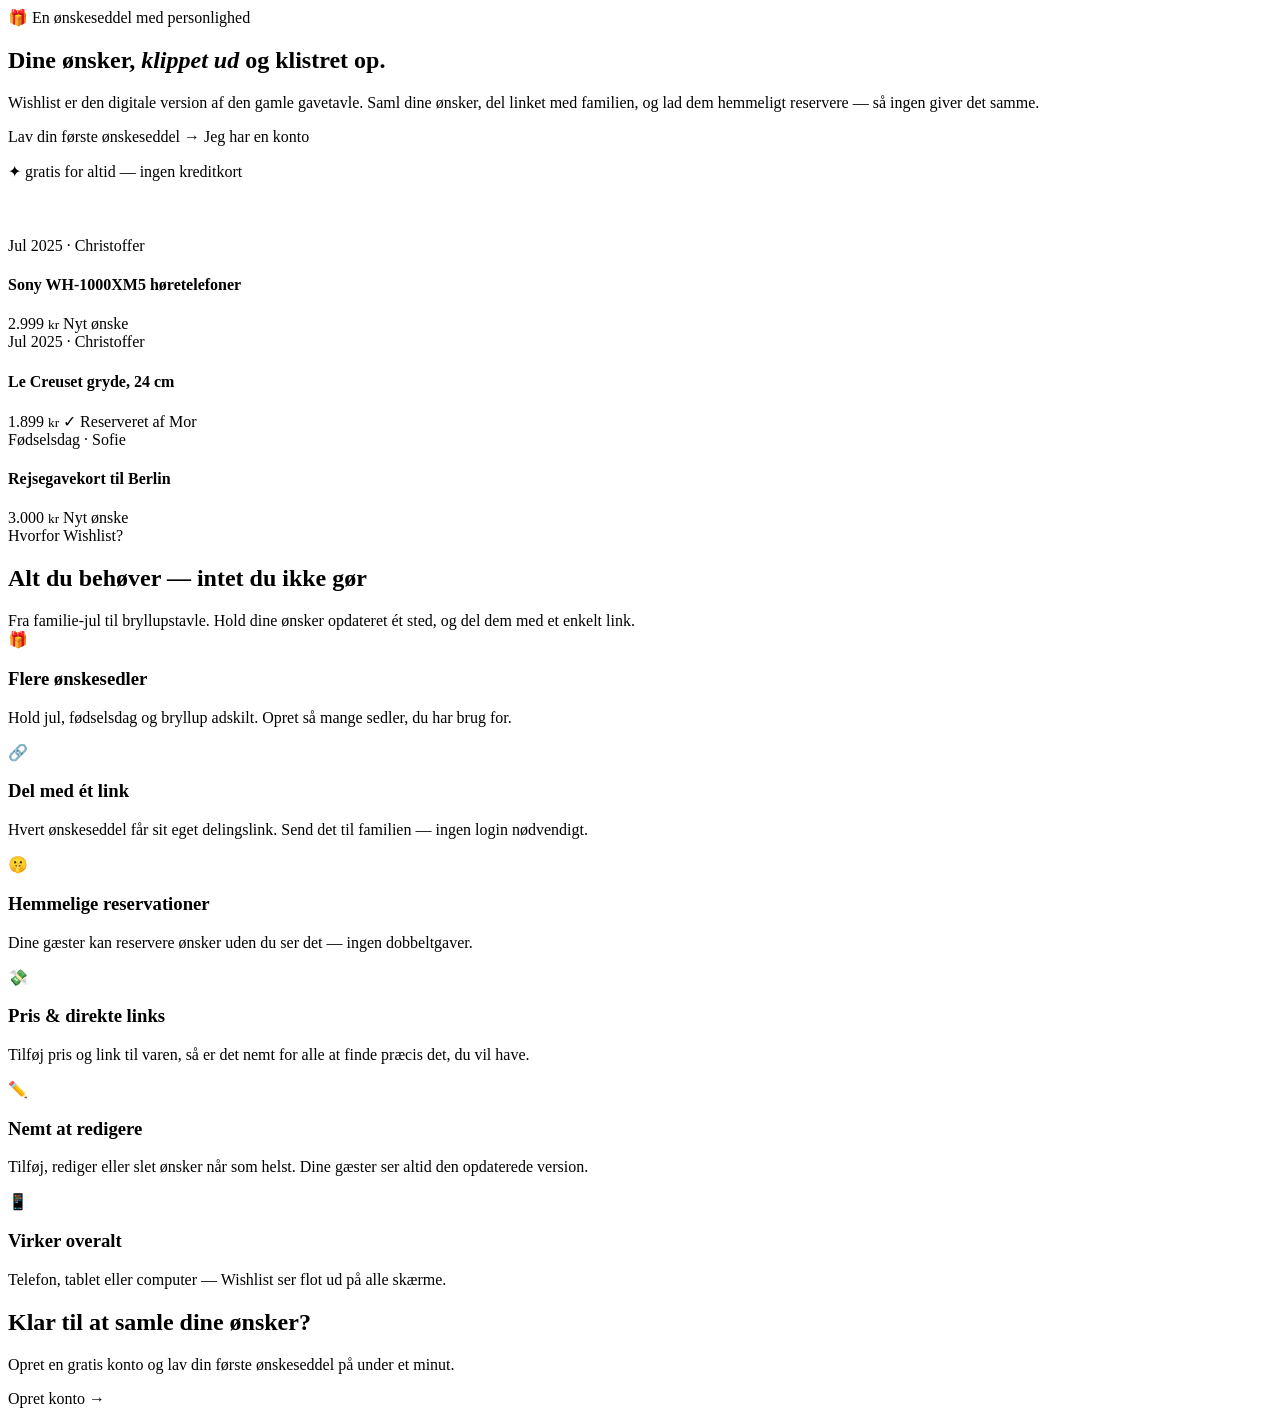
==== src/main/resources/templates/index.html @ cfe1e7b5 "Rebuild for Render.com with new scrapbook design - Add H2 demo profile so the app runs without an ex" ====
<!DOCTYPE html>
<html xmlns:th="http://www.thymeleaf.org" lang="da">
<head th:replace="~{fragments/layout :: head('Alle dine ønsker samlet ét sted')}"></head>
<body>

<header th:replace="~{fragments/layout :: header('home')}"></header>

<section class="hero">
    <span class="eyebrow">🎁 En ønskeseddel med personlighed</span>
    <h1>Dine ønsker, <em>klippet ud</em> og klistret op.</h1>
    <p class="lede">
        Wishlist er den digitale version af den gamle gavetavle. Saml dine ønsker,
        del linket med familien, og lad dem hemmeligt reservere — så ingen
        giver det samme.
    </p>
    <div class="cta-row">
        <a th:href="@{/register}" class="btn primary lg">Lav din første ønskeseddel <span class="arrow">→</span></a>
        <a th:href="@{/login}" class="btn ghost lg">Jeg har en konto</a>
    </div>
    <p class="scribble">✦ gratis for altid — ingen kreditkort</p>

    <div class="hero-collage" style="margin-top: 56px;">
        <div class="tag">
            <span class="k">Jul 2025 · Christoffer</span>
            <h4>Sony WH-1000XM5 høretelefoner</h4>
            <span class="price">2.999 <small>kr</small></span>
            <span class="mini-chip">Nyt ønske</span>
        </div>
        <div class="tag">
            <span class="k">Jul 2025 · Christoffer</span>
            <h4>Le Creuset gryde, 24 cm</h4>
            <span class="price">1.899 <small>kr</small></span>
            <span class="mini-chip ok">✓ Reserveret af Mor</span>
        </div>
        <div class="tag">
            <span class="k">Fødselsdag · Sofie</span>
            <h4>Rejsegavekort til Berlin</h4>
            <span class="price">3.000 <small>kr</small></span>
            <span class="mini-chip">Nyt ønske</span>
        </div>
    </div>
</section>

<section class="feature-section">
    <div class="head">
        <span class="eyebrow sun">Hvorfor Wishlist?</span>
        <h2>Alt du behøver — intet du ikke gør</h2>
        <p class="lede" style="margin: 0 auto;">
            Fra familie-jul til bryllupstavle. Hold dine ønsker opdateret ét sted,
            og del dem med et enkelt link.
        </p>
    </div>

    <div class="grid-3">
        <div class="feat" data-stagger="1">
            <div class="ic pink">🎁</div>
            <h3>Flere ønskesedler</h3>
            <p>Hold jul, fødselsdag og bryllup adskilt. Opret så mange sedler, du har brug for.</p>
        </div>
        <div class="feat" data-stagger="2">
            <div class="ic sun">🔗</div>
            <h3>Del med ét link</h3>
            <p>Hvert ønskeseddel får sit eget delingslink. Send det til familien — ingen login nødvendigt.</p>
        </div>
        <div class="feat" data-stagger="3">
            <div class="ic sky">🤫</div>
            <h3>Hemmelige reservationer</h3>
            <p>Dine gæster kan reservere ønsker uden du ser det — ingen dobbeltgaver.</p>
        </div>
        <div class="feat" data-stagger="4">
            <div class="ic lime">💸</div>
            <h3>Pris &amp; direkte links</h3>
            <p>Tilføj pris og link til varen, så er det nemt for alle at finde præcis det, du vil have.</p>
        </div>
        <div class="feat" data-stagger="5">
            <div class="ic pink">✏️</div>
            <h3>Nemt at redigere</h3>
            <p>Tilføj, rediger eller slet ønsker når som helst. Dine gæster ser altid den opdaterede version.</p>
        </div>
        <div class="feat" data-stagger="6">
            <div class="ic sun">📱</div>
            <h3>Virker overalt</h3>
            <p>Telefon, tablet eller computer — Wishlist ser flot ud på alle skærme.</p>
        </div>
    </div>
</section>

<section class="cta-band">
    <div class="inner">
        <h2>Klar til at samle dine ønsker?</h2>
        <p>Opret en gratis konto og lav din første ønskeseddel på under et minut.</p>
        <a th:href="@{/register}" class="btn lime lg">Opret konto <span class="arrow">→</span></a>
    </div>
</section>

<footer th:replace="~{fragments/layout :: footer}"></footer>
</body>
</html>
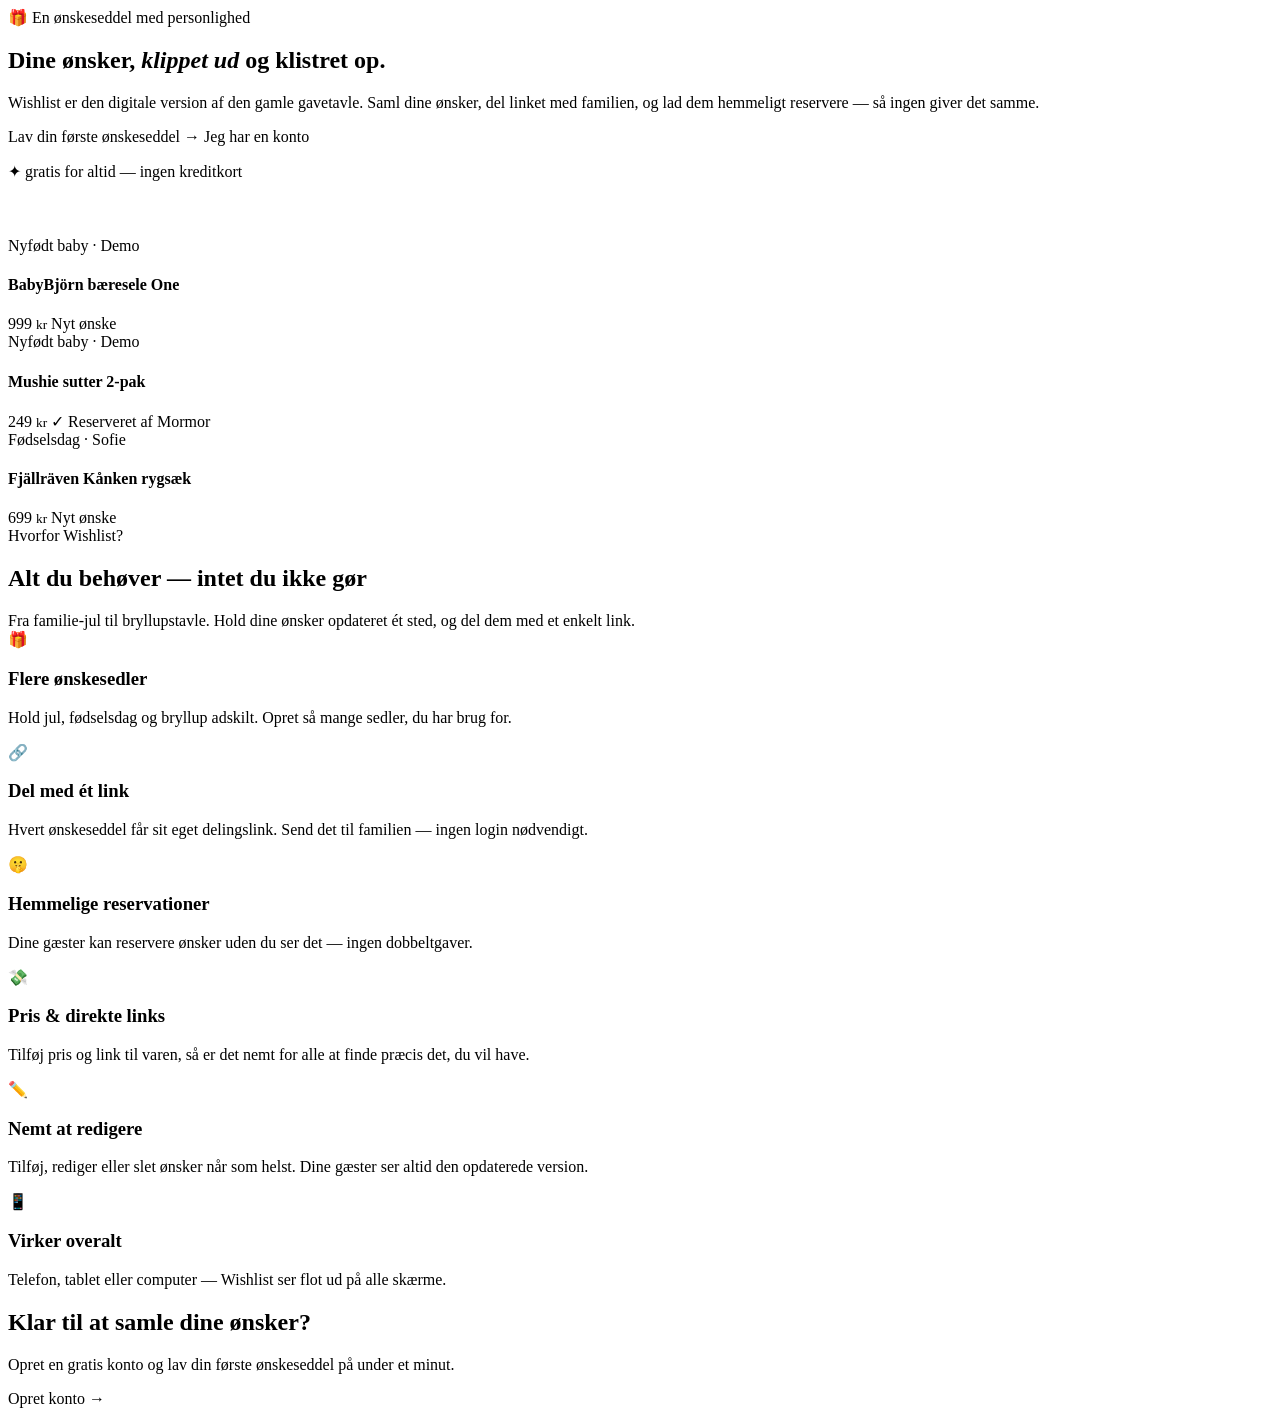
==== commit e5de03da: "Tweak copy and demo data" ====
--- a/src/main/resources/templates/index.html
+++ b/src/main/resources/templates/index.html
@@ -21,21 +21,21 @@
 
     <div class="hero-collage" style="margin-top: 56px;">
         <div class="tag">
-            <span class="k">Jul 2025 · Christoffer</span>
-            <h4>Sony WH-1000XM5 høretelefoner</h4>
-            <span class="price">2.999 <small>kr</small></span>
+            <span class="k">Nyfødt baby · Demo</span>
+            <h4>BabyBjörn bæresele One</h4>
+            <span class="price">999 <small>kr</small></span>
             <span class="mini-chip">Nyt ønske</span>
         </div>
         <div class="tag">
-            <span class="k">Jul 2025 · Christoffer</span>
-            <h4>Le Creuset gryde, 24 cm</h4>
-            <span class="price">1.899 <small>kr</small></span>
-            <span class="mini-chip ok">✓ Reserveret af Mor</span>
+            <span class="k">Nyfødt baby · Demo</span>
+            <h4>Mushie sutter 2-pak</h4>
+            <span class="price">249 <small>kr</small></span>
+            <span class="mini-chip ok">✓ Reserveret af Mormor</span>
         </div>
         <div class="tag">
             <span class="k">Fødselsdag · Sofie</span>
-            <h4>Rejsegavekort til Berlin</h4>
-            <span class="price">3.000 <small>kr</small></span>
+            <h4>Fjällräven Kånken rygsæk</h4>
+            <span class="price">699 <small>kr</small></span>
             <span class="mini-chip">Nyt ønske</span>
         </div>
     </div>
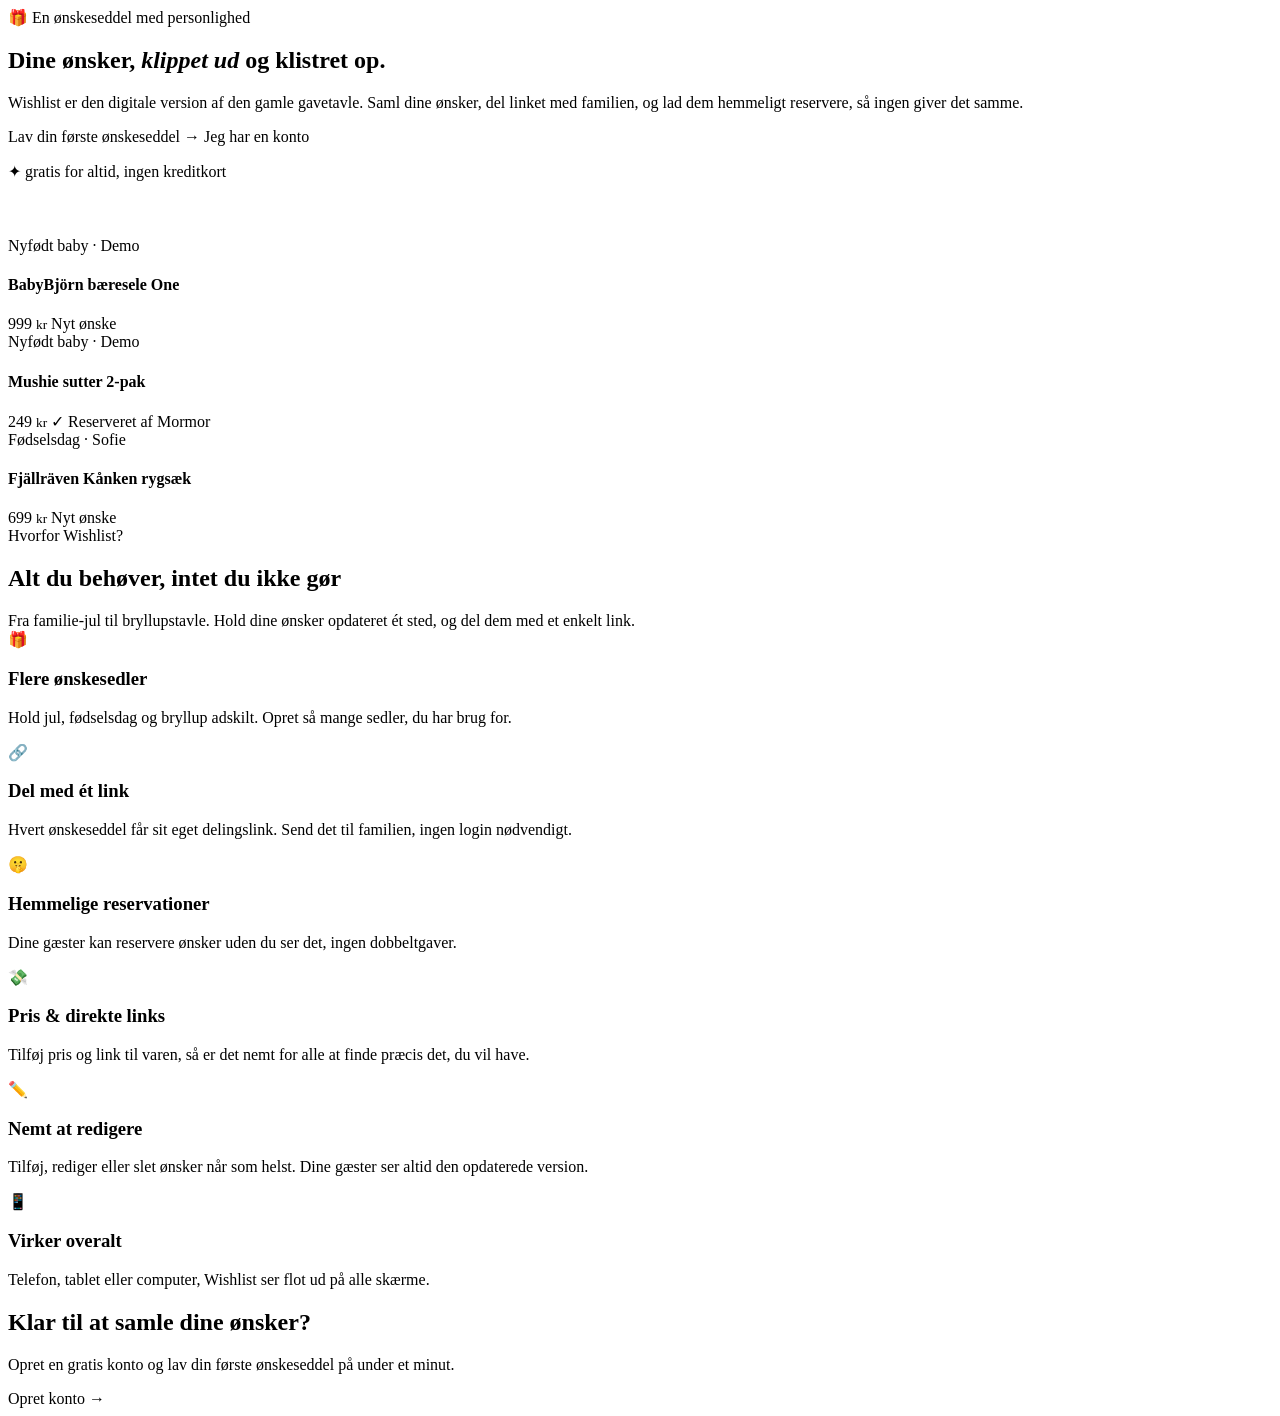
==== commit 91e03ee6: "Minor copy tweaks" ====
--- a/src/main/resources/templates/index.html
+++ b/src/main/resources/templates/index.html
@@ -10,14 +10,14 @@
     <h1>Dine ønsker, <em>klippet ud</em> og klistret op.</h1>
     <p class="lede">
         Wishlist er den digitale version af den gamle gavetavle. Saml dine ønsker,
-        del linket med familien, og lad dem hemmeligt reservere — så ingen
+        del linket med familien, og lad dem hemmeligt reservere, så ingen
         giver det samme.
     </p>
     <div class="cta-row">
         <a th:href="@{/register}" class="btn primary lg">Lav din første ønskeseddel <span class="arrow">→</span></a>
         <a th:href="@{/login}" class="btn ghost lg">Jeg har en konto</a>
     </div>
-    <p class="scribble">✦ gratis for altid — ingen kreditkort</p>
+    <p class="scribble">✦ gratis for altid, ingen kreditkort</p>
 
     <div class="hero-collage" style="margin-top: 56px;">
         <div class="tag">
@@ -44,7 +44,7 @@
 <section class="feature-section">
     <div class="head">
         <span class="eyebrow sun">Hvorfor Wishlist?</span>
-        <h2>Alt du behøver — intet du ikke gør</h2>
+        <h2>Alt du behøver, intet du ikke gør</h2>
         <p class="lede" style="margin: 0 auto;">
             Fra familie-jul til bryllupstavle. Hold dine ønsker opdateret ét sted,
             og del dem med et enkelt link.
@@ -60,12 +60,12 @@
         <div class="feat" data-stagger="2">
             <div class="ic sun">🔗</div>
             <h3>Del med ét link</h3>
-            <p>Hvert ønskeseddel får sit eget delingslink. Send det til familien — ingen login nødvendigt.</p>
+            <p>Hvert ønskeseddel får sit eget delingslink. Send det til familien, ingen login nødvendigt.</p>
         </div>
         <div class="feat" data-stagger="3">
             <div class="ic sky">🤫</div>
             <h3>Hemmelige reservationer</h3>
-            <p>Dine gæster kan reservere ønsker uden du ser det — ingen dobbeltgaver.</p>
+            <p>Dine gæster kan reservere ønsker uden du ser det, ingen dobbeltgaver.</p>
         </div>
         <div class="feat" data-stagger="4">
             <div class="ic lime">💸</div>
@@ -80,7 +80,7 @@
         <div class="feat" data-stagger="6">
             <div class="ic sun">📱</div>
             <h3>Virker overalt</h3>
-            <p>Telefon, tablet eller computer — Wishlist ser flot ud på alle skærme.</p>
+            <p>Telefon, tablet eller computer, Wishlist ser flot ud på alle skærme.</p>
         </div>
     </div>
 </section>
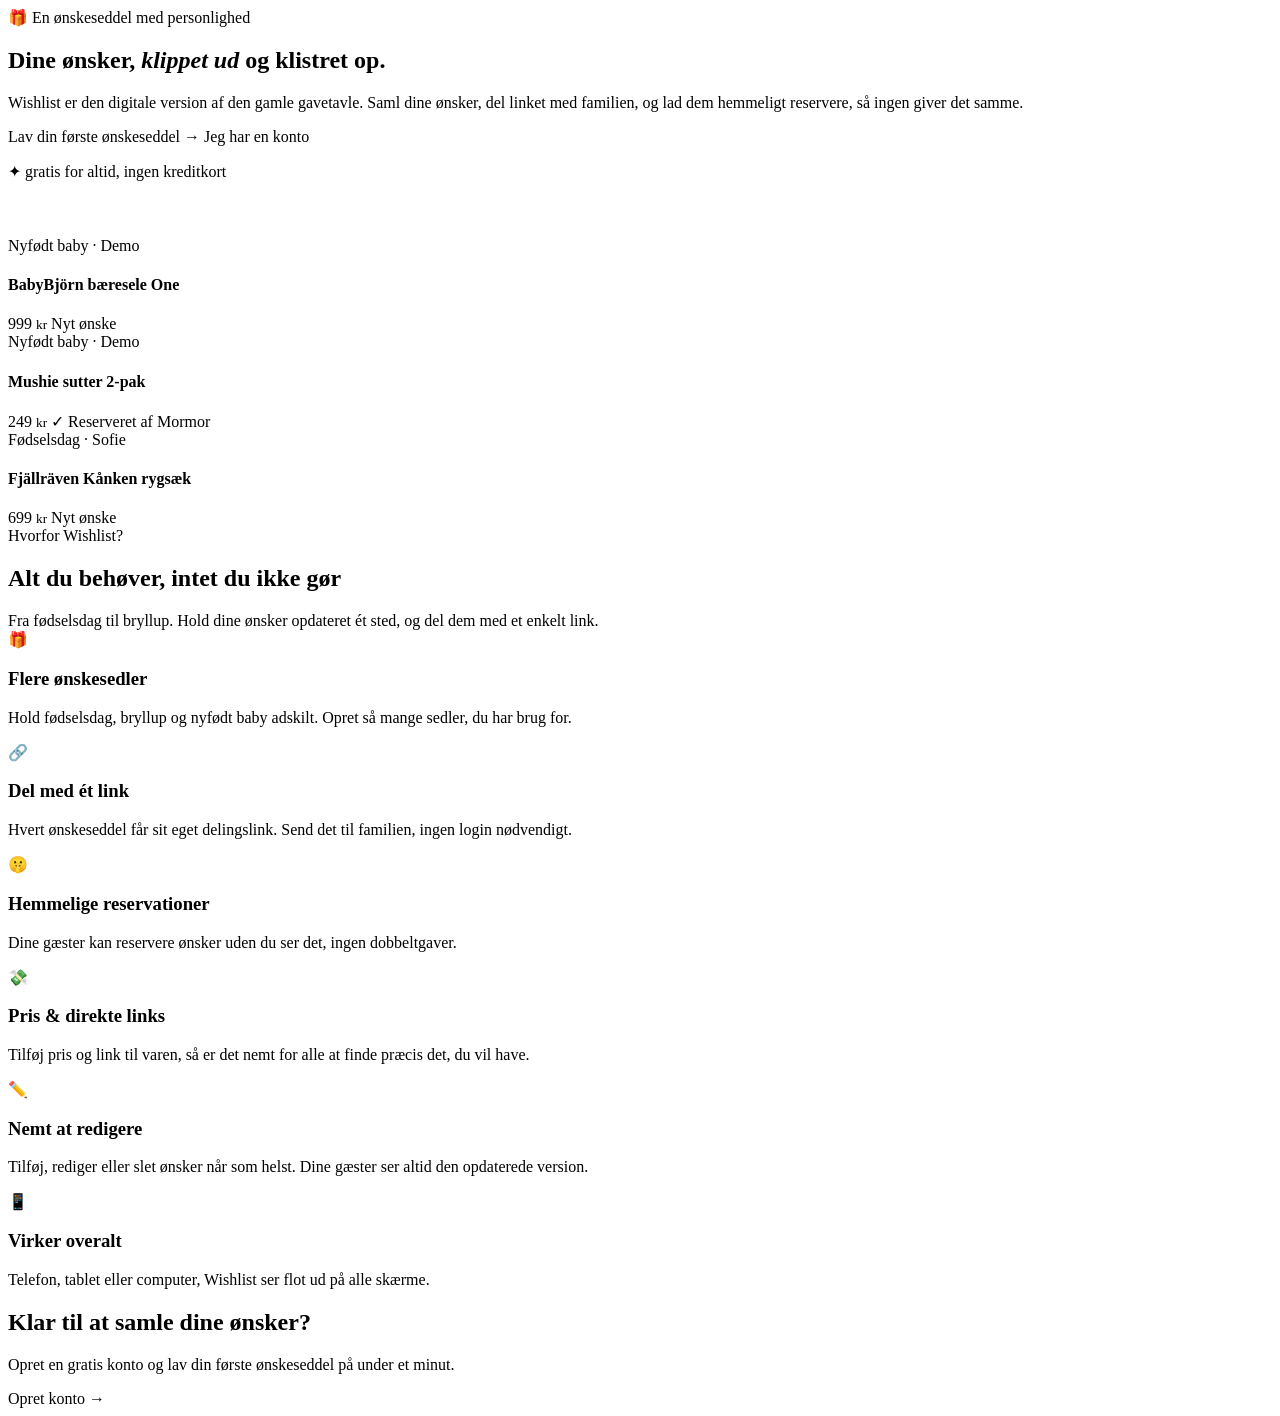
==== commit 26476817: "Shrink features section and tweak copy" ====
--- a/src/main/resources/templates/index.html
+++ b/src/main/resources/templates/index.html
@@ -46,7 +46,7 @@
         <span class="eyebrow sun">Hvorfor Wishlist?</span>
         <h2>Alt du behøver, intet du ikke gør</h2>
         <p class="lede" style="margin: 0 auto;">
-            Fra familie-jul til bryllupstavle. Hold dine ønsker opdateret ét sted,
+            Fra fødselsdag til bryllup. Hold dine ønsker opdateret ét sted,
             og del dem med et enkelt link.
         </p>
     </div>
@@ -55,7 +55,7 @@
         <div class="feat" data-stagger="1">
             <div class="ic pink">🎁</div>
             <h3>Flere ønskesedler</h3>
-            <p>Hold jul, fødselsdag og bryllup adskilt. Opret så mange sedler, du har brug for.</p>
+            <p>Hold fødselsdag, bryllup og nyfødt baby adskilt. Opret så mange sedler, du har brug for.</p>
         </div>
         <div class="feat" data-stagger="2">
             <div class="ic sun">🔗</div>
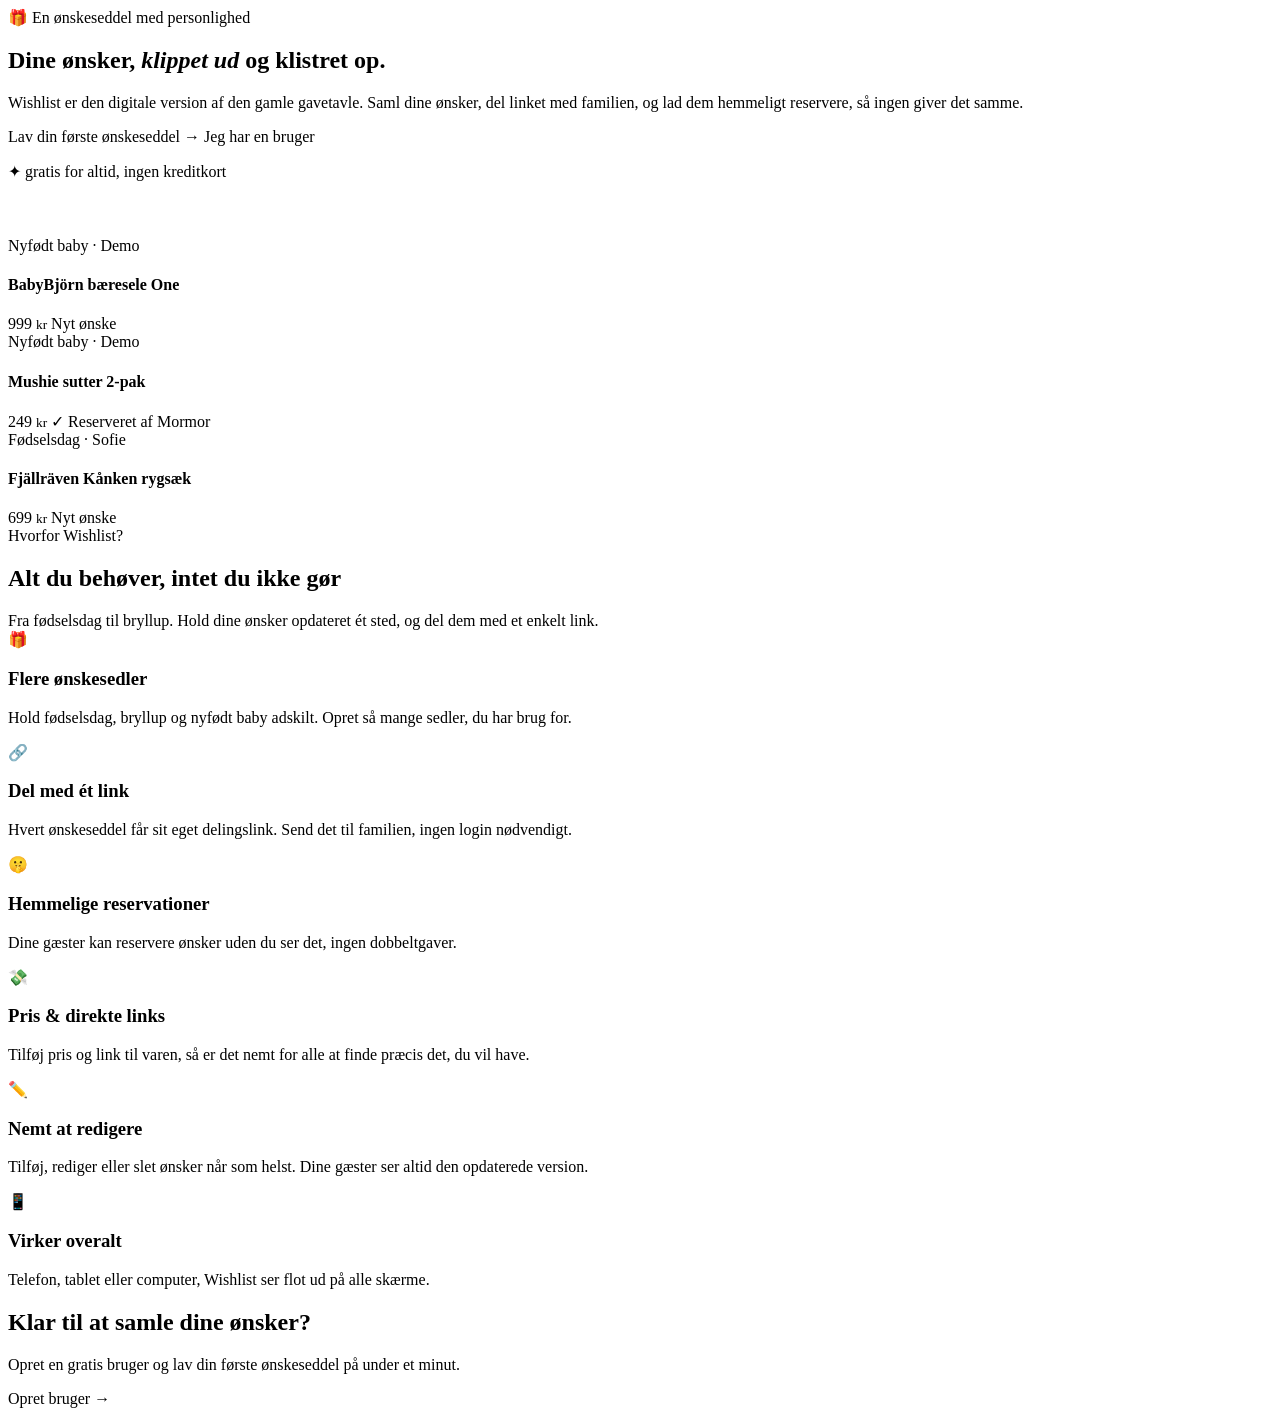
==== commit d37bda70: "Minor UI tweaks and copy changes" ====
--- a/src/main/resources/templates/index.html
+++ b/src/main/resources/templates/index.html
@@ -15,7 +15,7 @@
     </p>
     <div class="cta-row">
         <a th:href="@{/register}" class="btn primary lg">Lav din første ønskeseddel <span class="arrow">→</span></a>
-        <a th:href="@{/login}" class="btn ghost lg">Jeg har en konto</a>
+        <a th:href="@{/login}" class="btn ghost lg">Jeg har en bruger</a>
     </div>
     <p class="scribble">✦ gratis for altid, ingen kreditkort</p>
 
@@ -88,8 +88,8 @@
 <section class="cta-band">
     <div class="inner">
         <h2>Klar til at samle dine ønsker?</h2>
-        <p>Opret en gratis konto og lav din første ønskeseddel på under et minut.</p>
-        <a th:href="@{/register}" class="btn lime lg">Opret konto <span class="arrow">→</span></a>
+        <p>Opret en gratis bruger og lav din første ønskeseddel på under et minut.</p>
+        <a th:href="@{/register}" class="btn lime lg">Opret bruger <span class="arrow">→</span></a>
     </div>
 </section>
 
